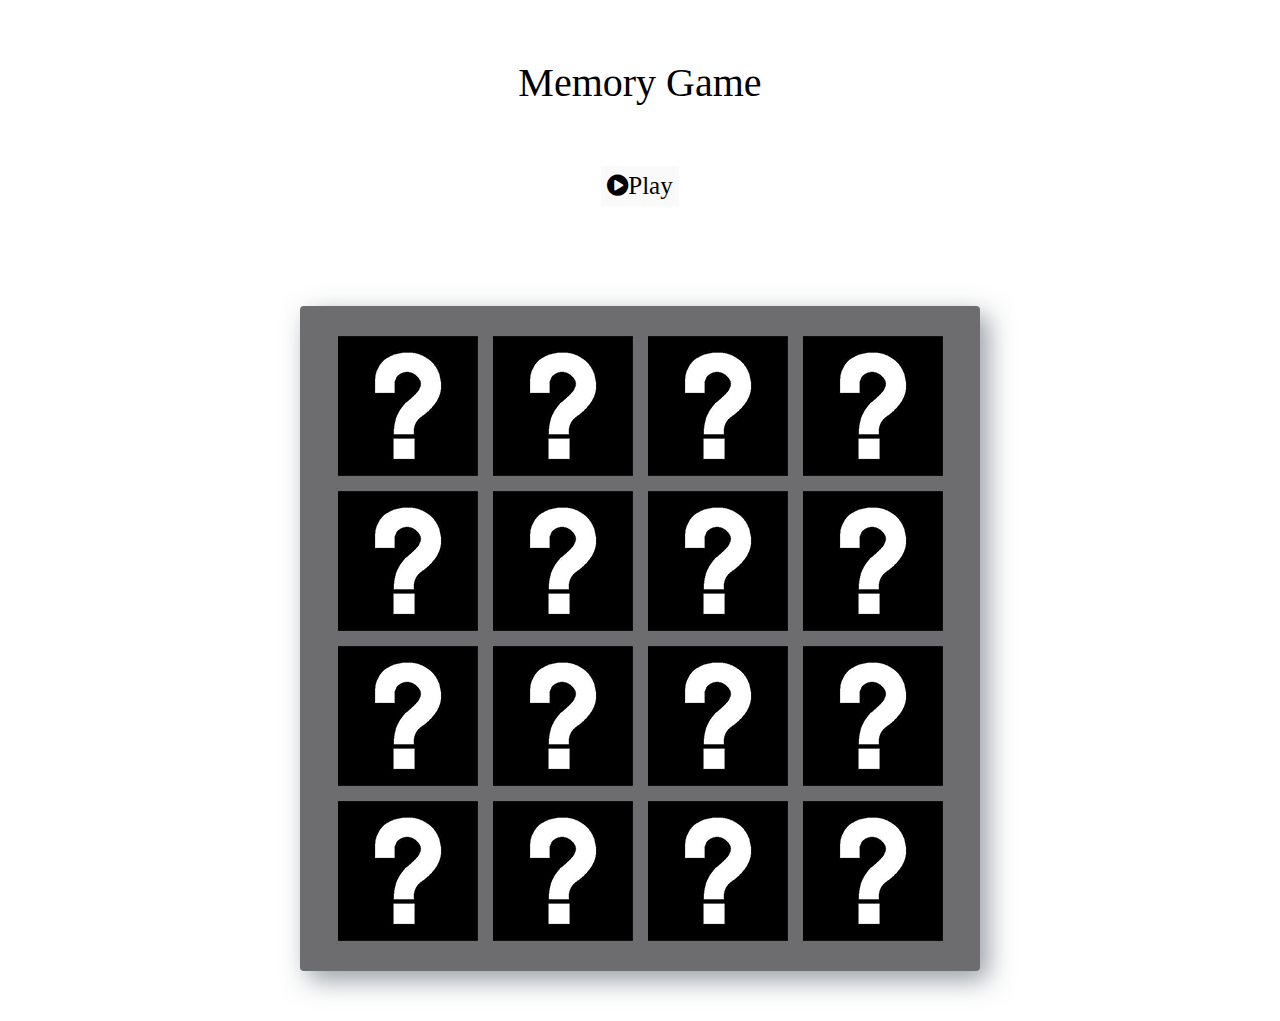
==== WDC01-[Hoang Trung, Minh Quan]/index.html @ 44a12257 "no message" ====
<!DOCTYPE html>
<html lang="en">

<head>
    <meta charset="UTF-8">
    <meta name="viewport" content="width=device-width, initial-scale=1.0">
    <meta http-equiv="X-UA-Compatible" content="ie=edge">
    <title>Memory Game</title>

    <!-- load font awesome icon-->
    <link rel="stylesheet" href="https://maxcdn.bootstrapcdn.com/font-awesome/4.4.0/css/font-awesome.min.css">
    <!-- load bootstrap css-->
    <link rel="stylesheet" href="bootstrap/css/bootstrap.css">

    <!-- load css-->
    <link rel="stylesheet" href="css/style.css">
</head>

<body onload="">
    <div class="container">
        <div class="row">
            <h1>Memory Game</h1>
            <p id="demo" style="color: black"></p>
        </div>
        <div class="row text-center">
            <button type="button" onclick="letPlay(); getTimePlay()" id="start" class="btn-play"><i class="fa fa-play-circle"></i>Play</button>
        </div>

        <div class="row text-center">
            <div class="container">
                <span id="time-play"></span>
                <div class="progress myprogress" style="display: none;" id="progress">
                    <div class="progress-bar progress-bar-striped progress-bar-animated" role="progressbar" id="myprogressbar" aria-valuemin="0" aria-valuemax="100" style="width: 10%"></div>
                </div>
            </div>
        </div>

        <div class="grid-container center">
            <div class="grid-item"><img id="id1" onclick="CheckStatus(0)" src="img/disable.jpg"></div>
            <div class="grid-item"><img id="id1" onclick="CheckStatus(1)" src="img/disable.jpg"></div>
            <div class="grid-item"><img id="id1" onclick="CheckStatus(2)" src="img/disable.jpg"></div>
            <div class="grid-item"><img id="id1" onclick="CheckStatus(3)" src="img/disable.jpg"></div>
            <div class="grid-item"><img id="id1" onclick="CheckStatus(4)" src="img/disable.jpg"></div>
            <div class="grid-item"><img id="id1" onclick="CheckStatus(5)" src="img/disable.jpg"></div>
            <div class="grid-item"><img id="id1" onclick="CheckStatus(6)" src="img/disable.jpg"></div>
            <div class="grid-item"><img id="id1" onclick="CheckStatus(7)" src="img/disable.jpg"></div>
            <div class="grid-item"><img id="id1" onclick="CheckStatus(8)" src="img/disable.jpg"></div>
            <div class="grid-item"><img id="id1" onclick="CheckStatus(9)" src="img/disable.jpg"></div>
            <div class="grid-item"><img id="id1" onclick="CheckStatus(10)" src="img/disable.jpg"></div>
            <div class="grid-item"><img id="id1" onclick="CheckStatus(11)" src="img/disable.jpg"></div>
            <div class="grid-item"><img id="id1" onclick="CheckStatus(12)" src="img/disable.jpg"></div>
            <div class="grid-item"><img id="id1" onclick="CheckStatus(13)" src="img/disable.jpg"></div>
            <div class="grid-item"><img id="id1" onclick="CheckStatus(14)" src="img/disable.jpg"></div>
            <div class="grid-item"><img id="id1" onclick="CheckStatus(15)" src="img/disable.jpg"></div>
        </div>
        <!--Cửa sổ pop up-->
        <div id="popup1" class="overlay">
            <div class="popup">
                <h2 id="title-popup"></h2>
                <a class="close" href=#>×</a>
            </div>
            <div class="content-2">
                <!--<p>You made <span id=finalMove> </span> moves </p>-->
                <p>Time play: <span id=totalTime> </span> </p>
                <!-- <p>Rating: <span id=starRating></span></p> -->
            </div>
            <button id="play-again" onclick="playAgain()">
                    Play again 😄</a>
                </button>
        </div>
    </div>

    </div>
    <script>
    </script>
    <!-- load js -->
    <script src="js/main.js"></script>
</body>

</html>
---- WDC01-[Hoang Trung, Minh Quan]/css/style.css ----
body {
    /*color: #fafafa !important;*/
    font-family: 'Amatic SC', cursive !important;
}

.btn-play {
    margin: 0 auto;
    color: #000;
    background-color: #fafafa;
    font-size: 25px;
    border-style: none;
}

h1 {
    margin: 59px auto;
    color: #000;
}

.grid-container {
    display: grid;
    grid-gap: 15px;
    grid-template-columns: auto auto auto auto;
    grid-template-rows: auto auto auto auto;
    padding: 30px;
    width: 680px;
}

.center {
    background-color: #6d6d6f;
    box-shadow: 8px 9px 26px 0 rgba(46, 61, 73, 0.5);
    justify-content: center;
    margin: 0 auto;
    margin-top: 100px;
    margin-bottom: 50px;
    border-radius: 4px;
}


/*Các ô lưới*/

.grid-item {
    background-color: rgba(255, 255, 255, 0.8);
    border: 2px 4px 13px 0 rgba(46, 61, 73, 0.5);
    font-size: 30px;
    height: 140px;
    width: 140px;
    border-radius: 4px;
    /* background: url('../img/disable.jpg');
    background-size: cover; */
}

.myprogress {
    width: 680px;
    margin: 0 auto;
    margin-top: 50px;
    margin-bottom: -130px;
}

#time-play {
    font-size: 24px;
    line-height: 18px;
}


/*Cửa sổ pop up*/

.overlay {
    position: fixed;
    top: 0;
    bottom: 0;
    left: 0;
    right: 0;
    background: rgba(0, 0, 0, 0.7);
    transition: opacity 500ms;
    visibility: hidden;
    opacity: 0;
}

.overlay:target {
    visibility: visible;
    opacity: 1;
}

.popup {
    margin: 70px auto;
    padding: 20px;
    background: #ffffff;
    border-radius: 5px;
    width: 85%;
    position: relative;
    transition: all 5s ease-in-out;
    font-family: 'Gloria Hallelujah', cursive;
}

.popup h2 {
    margin-top: 0;
    color: #333;
    font-family: Tahoma, Arial, sans-serif;
}

.popup .close {
    position: absolute;
    top: 20px;
    right: 30px;
    transition: all 200ms;
    font-size: 30px;
    font-weight: bold;
    text-decoration: none;
    color: #333;
}

.popup .close:hover {
    color: #E5F720;
}

.popup .content-1,
.content-2 {
    max-height: 30%;
    overflow: auto;
    text-align: center;
}

.show {
    visibility: visible !important;
    opacity: 100 !important;
}

#starRating li {
    display: inline-block;
}

#play-again {
    background-color: #141214;
    padding: 0.7rem 1rem;
    font-size: 1.1rem;
    display: block;
    margin: 0 auto;
    width: 50%;
    font-family: 'Gloria Hallelujah', cursive;
    color: #ffffff;
    border-radius: 5px;
}
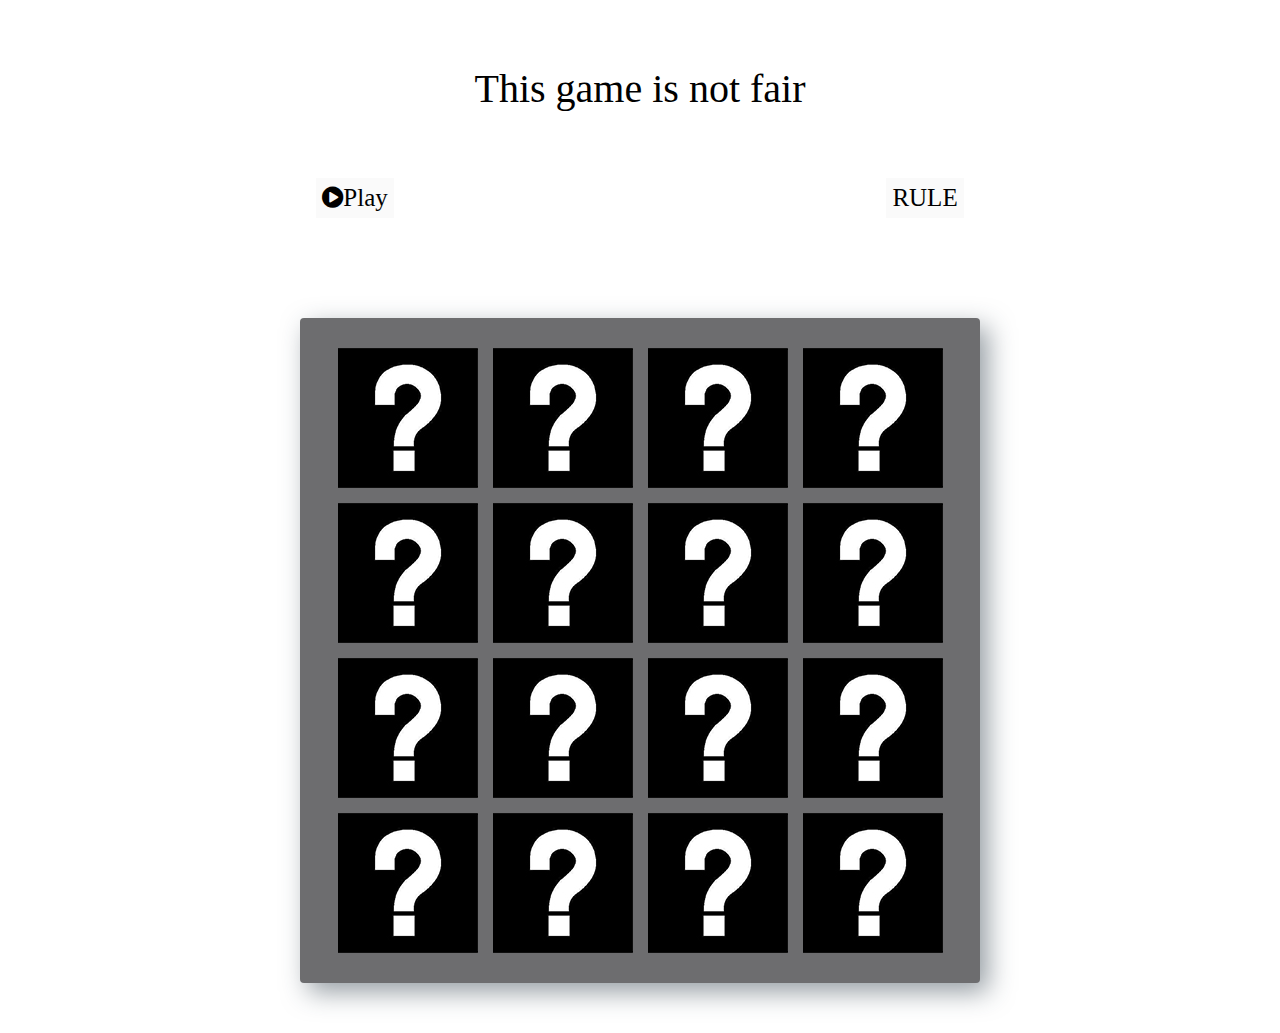
==== commit a54dd419: "Add files via upload" ====
--- a/WDC01-[Hoang Trung, Minh Quan]/index.html
+++ b/WDC01-[Hoang Trung, Minh Quan]/index.html
@@ -1,80 +1,93 @@
-<!DOCTYPE html>
-<html lang="en">
-
-<head>
-    <meta charset="UTF-8">
-    <meta name="viewport" content="width=device-width, initial-scale=1.0">
-    <meta http-equiv="X-UA-Compatible" content="ie=edge">
-    <title>Memory Game</title>
-
-    <!-- load font awesome icon-->
-    <link rel="stylesheet" href="https://maxcdn.bootstrapcdn.com/font-awesome/4.4.0/css/font-awesome.min.css">
-    <!-- load bootstrap css-->
-    <link rel="stylesheet" href="bootstrap/css/bootstrap.css">
-
-    <!-- load css-->
-    <link rel="stylesheet" href="css/style.css">
-</head>
-
-<body onload="">
-    <div class="container">
-        <div class="row">
-            <h1>Memory Game</h1>
-            <p id="demo" style="color: black"></p>
-        </div>
-        <div class="row text-center">
-            <button type="button" onclick="letPlay(); getTimePlay()" id="start" class="btn-play"><i class="fa fa-play-circle"></i>Play</button>
-        </div>
-
-        <div class="row text-center">
-            <div class="container">
-                <span id="time-play"></span>
-                <div class="progress myprogress" style="display: none;" id="progress">
-                    <div class="progress-bar progress-bar-striped progress-bar-animated" role="progressbar" id="myprogressbar" aria-valuemin="0" aria-valuemax="100" style="width: 10%"></div>
-                </div>
-            </div>
-        </div>
-
-        <div class="grid-container center">
-            <div class="grid-item"><img id="id1" onclick="CheckStatus(0)" src="img/disable.jpg"></div>
-            <div class="grid-item"><img id="id1" onclick="CheckStatus(1)" src="img/disable.jpg"></div>
-            <div class="grid-item"><img id="id1" onclick="CheckStatus(2)" src="img/disable.jpg"></div>
-            <div class="grid-item"><img id="id1" onclick="CheckStatus(3)" src="img/disable.jpg"></div>
-            <div class="grid-item"><img id="id1" onclick="CheckStatus(4)" src="img/disable.jpg"></div>
-            <div class="grid-item"><img id="id1" onclick="CheckStatus(5)" src="img/disable.jpg"></div>
-            <div class="grid-item"><img id="id1" onclick="CheckStatus(6)" src="img/disable.jpg"></div>
-            <div class="grid-item"><img id="id1" onclick="CheckStatus(7)" src="img/disable.jpg"></div>
-            <div class="grid-item"><img id="id1" onclick="CheckStatus(8)" src="img/disable.jpg"></div>
-            <div class="grid-item"><img id="id1" onclick="CheckStatus(9)" src="img/disable.jpg"></div>
-            <div class="grid-item"><img id="id1" onclick="CheckStatus(10)" src="img/disable.jpg"></div>
-            <div class="grid-item"><img id="id1" onclick="CheckStatus(11)" src="img/disable.jpg"></div>
-            <div class="grid-item"><img id="id1" onclick="CheckStatus(12)" src="img/disable.jpg"></div>
-            <div class="grid-item"><img id="id1" onclick="CheckStatus(13)" src="img/disable.jpg"></div>
-            <div class="grid-item"><img id="id1" onclick="CheckStatus(14)" src="img/disable.jpg"></div>
-            <div class="grid-item"><img id="id1" onclick="CheckStatus(15)" src="img/disable.jpg"></div>
-        </div>
-        <!--Cửa sổ pop up-->
-        <div id="popup1" class="overlay">
-            <div class="popup">
-                <h2 id="title-popup"></h2>
-                <a class="close" href=#>×</a>
-            </div>
-            <div class="content-2">
-                <!--<p>You made <span id=finalMove> </span> moves </p>-->
-                <p>Time play: <span id=totalTime> </span> </p>
-                <!-- <p>Rating: <span id=starRating></span></p> -->
-            </div>
-            <button id="play-again" onclick="playAgain()">
-                    Play again 😄</a>
-                </button>
-        </div>
-    </div>
-
-    </div>
-    <script>
-    </script>
-    <!-- load js -->
-    <script src="js/main.js"></script>
-</body>
-
+<!DOCTYPE html>
+<html lang="en">
+
+<head>
+    <meta charset="UTF-8">
+    <meta name="viewport" content="width=device-width, initial-scale=1.0">
+    <meta http-equiv="X-UA-Compatible" content="ie=edge">
+    <title>Unlucky Game</title>
+
+    <!-- load font awesome icon-->
+    <link rel="stylesheet" href="https://maxcdn.bootstrapcdn.com/font-awesome/4.4.0/css/font-awesome.min.css">
+    <!-- load bootstrap css-->
+    <link rel="stylesheet" href="bootstrap/css/bootstrap.css">
+    <!-- load css-->
+    <link rel="stylesheet" href="css/style.css">
+</head>
+
+<body>
+    <div class="container">
+        <div class="row">
+            <h1>This game is not fair</h1>
+            <p id="demo" style="color: black"></p>
+        </div>
+        <div class="row text-center">
+            <button type="button" onclick="letPlay(); setTimePlay()" id="start" class="btn-play"><i class="fa fa-play-circle"></i>Play</button>
+            <button type="button" id="myBtn" class="btn-play" class="game-rule">RULE</button>
+        </div>
+
+        <div class="row text-center">
+            <div class="container">
+                <span class="information">
+                <span id="myTimePlay" style="display: none;">Time: 00:00</span>
+                <span id="myMoves" style="display: none;">Moves: 00</span>
+                <span id="myScore" style="display: none;">Your scores: ???</span>
+                </span>
+                <div class="progress myprogress" style="display: none;" id="progress">
+                    <div class="progress-bar progress-bar-striped" role="progressbar" id="myprogressbar" aria-valuemin="0" aria-valuemax="100"></div>
+                </div>
+            </div>
+        </div>
+
+        <div class="grid-container center">
+            <div class="grid-item"><img id="id1" onclick="CheckStatus(0)" src="img/disable.jpg"></div>
+            <div class="grid-item"><img id="id1" onclick="CheckStatus(1)" src="img/disable.jpg"></div>
+            <div class="grid-item"><img id="id1" onclick="CheckStatus(2)" src="img/disable.jpg"></div>
+            <div class="grid-item"><img id="id1" onclick="CheckStatus(3)" src="img/disable.jpg"></div>
+            <div class="grid-item"><img id="id1" onclick="CheckStatus(4)" src="img/disable.jpg"></div>
+            <div class="grid-item"><img id="id1" onclick="CheckStatus(5)" src="img/disable.jpg"></div>
+            <div class="grid-item"><img id="id1" onclick="CheckStatus(6)" src="img/disable.jpg"></div>
+            <div class="grid-item"><img id="id1" onclick="CheckStatus(7)" src="img/disable.jpg"></div>
+            <div class="grid-item"><img id="id1" onclick="CheckStatus(8)" src="img/disable.jpg"></div>
+            <div class="grid-item"><img id="id1" onclick="CheckStatus(9)" src="img/disable.jpg"></div>
+            <div class="grid-item"><img id="id1" onclick="CheckStatus(10)" src="img/disable.jpg"></div>
+            <div class="grid-item"><img id="id1" onclick="CheckStatus(11)" src="img/disable.jpg"></div>
+            <div class="grid-item"><img id="id1" onclick="CheckStatus(12)" src="img/disable.jpg"></div>
+            <div class="grid-item"><img id="id1" onclick="CheckStatus(13)" src="img/disable.jpg"></div>
+            <div class="grid-item"><img id="id1" onclick="CheckStatus(14)" src="img/disable.jpg"></div>
+            <div class="grid-item"><img id="id1" onclick="CheckStatus(15)" src="img/disable.jpg"></div>
+        </div>
+
+    </div>
+
+    <!-- The Modal -->
+    <div id="myModal" class="modal">
+        <!-- Modal content -->
+        <div class="modal-content">
+            <h1 id="result"></h1>
+            <div class="w-100 text-right close">&times;</div>
+            <p id="totalTime"></p>
+            <p id="totalMove"></p>
+            <p id="urScore"></p>
+            <button id="play-again" onclick="location.reload();"><a> Play again 😄</a></button>
+        </div>
+    </div>
+
+
+    <!-- The Modal -->
+    <div id="myRule" class="modal">
+        <!-- Modal content -->
+        <div class="modal-content">
+            <h1>Rules</h1>
+            <div class="w-100 text-right close" onclick="turnOff();">&times;</div>
+            <p>Khi bắt đầu cuộc chơi bạn sẽ được nhận ngẫu nhiên từ 1000 - 2000 điểm</p>
+            <p>Mỗi 5 giây bạn sẽ bị trừ ngẫu nhiên từ 1 đến 10/40/80 điểm tương ứng với màu của thanh tiến trình</p>
+            <p>Bạn sẽ phải đánh đổi ngẫu nhiên từ 10 - 50 điểm để chọn một ô bí ẩn, nếu chọn đúng một cặp ô bạn sẽ nhận được 150 và ngược lại thì bạn mất 50 điểm</p>
+            <p>Nhiệm vụ của bạn: Hoàn thành game trước 2 phút và sở hữu ít nhất 450 điểm!</p>
+        </div>
+    </div>
+    <!-- load js -->
+    <script src="js/main.js"></script>
+</body>
+
 </html>